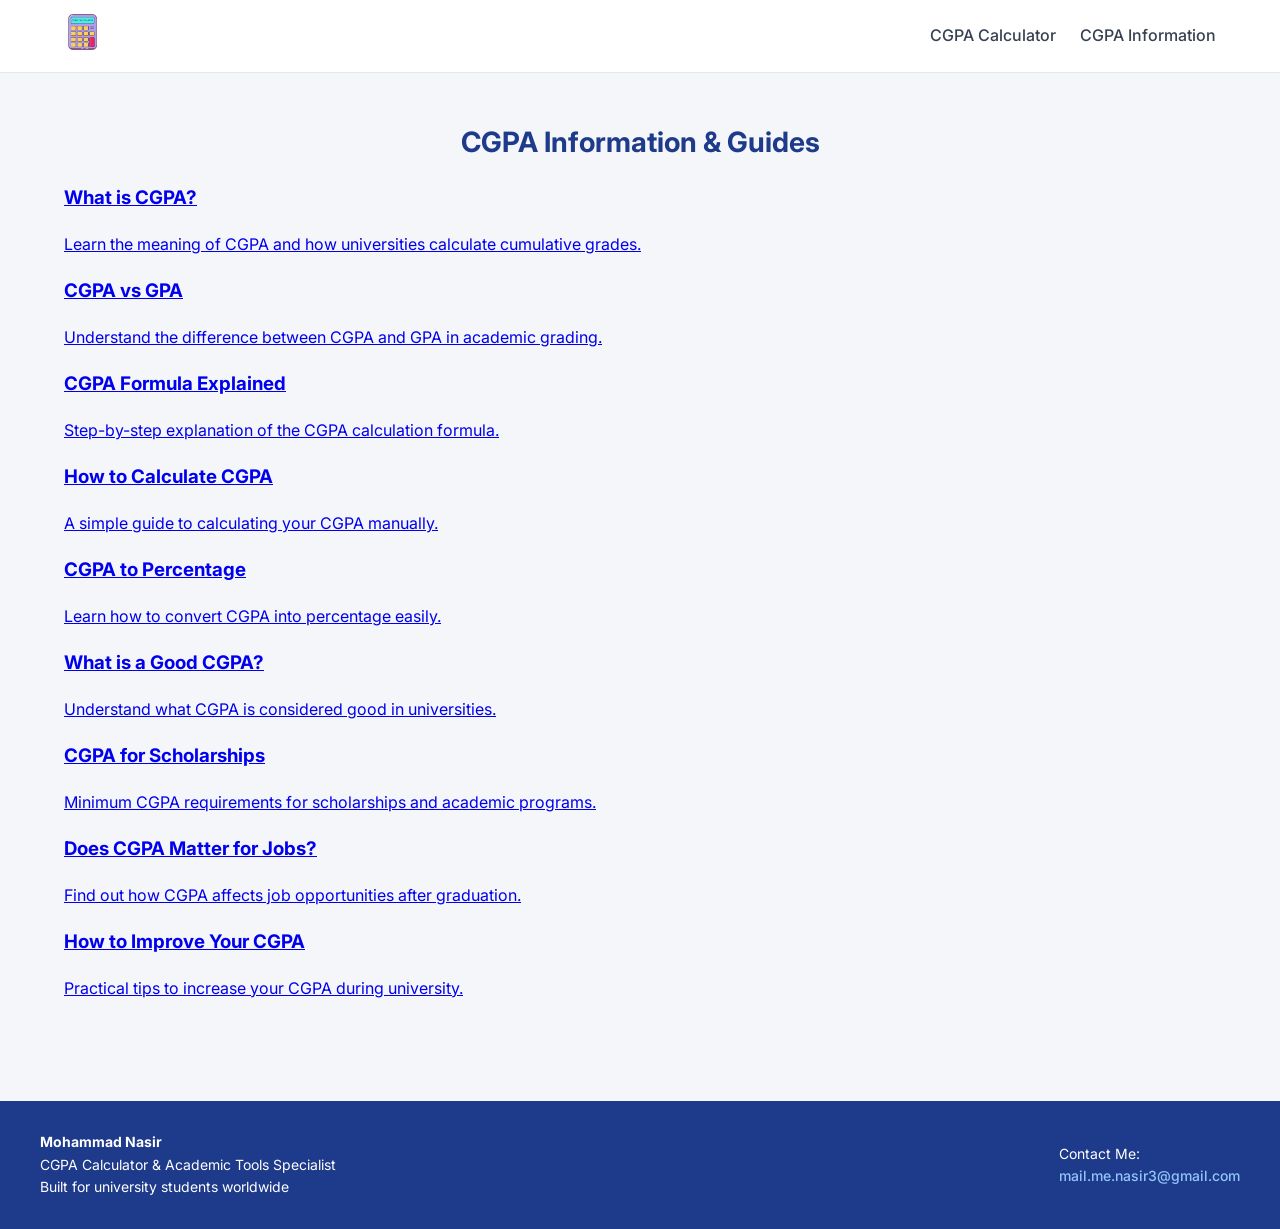
==== cgpa-information.html @ f0176238 "Add files via upload" ====
<!DOCTYPE html>
<html lang="en">
<head>
<meta charset="UTF-8" />
<meta name="viewport" content="width=device-width, initial-scale=1.0" />
<title>CGPA Information & Guides</title>
<link rel="canonical" href="https://cgpacalculator.dev/cgpa-information.html">
<meta name="description" content="Learn everything about CGPA – what it is, how to calculate, convert to percentage, and improve your CGPA with guides and tips.">
<link href="https://fonts.googleapis.com/css2?family=Inter:wght@400;500;600;700&family=Poppins:wght@500;600;700&display=swap" rel="stylesheet">
<link rel="icon" type="image/png" href="cgpa-calculator.png">
<link rel="stylesheet" href="style.css">
</head>

<body>

<!-- ===================== HEADER ===================== -->
<header class="site-header">
  <div class="header-container">

    <div class="logo">
      <a href="/">
        <img src="cgpa-calculator.png" alt="CGPA Calculator Logo">
      </a>
    </div>

    <div class="menu-toggle" id="menuToggle">☰</div>

    <nav class="nav-menu" id="navMenu">
      <a href="/" class="nav-link">CGPA Calculator</a>
      <a href="/cgpa-information.html" class="nav-link">CGPA Information</a>
    </nav>

  </div>
</header>

<!-- ===================== BLOG GRID SECTION ===================== -->
<section class="blog-section container">

  <h1 class="blog-title">CGPA Information & Guides</h1>

  <div class="blog-grid">

    <a href="what-is-cgpa.html" class="blog-card">
      <h3>What is CGPA?</h3>
      <p>Learn the meaning of CGPA and how universities calculate cumulative grades.</p>
    </a>

    <a href="cgpa-vs-gpa.html" class="blog-card">
      <h3>CGPA vs GPA</h3>
      <p>Understand the difference between CGPA and GPA in academic grading.</p>
    </a>

    <a href="cgpa-formula.html" class="blog-card">
      <h3>CGPA Formula Explained</h3>
      <p>Step-by-step explanation of the CGPA calculation formula.</p>
    </a>

    <a href="how-to-calculate-cgpa.html" class="blog-card">
      <h3>How to Calculate CGPA</h3>
      <p>A simple guide to calculating your CGPA manually.</p>
    </a>

    <a href="cgpa-to-percentage.html" class="blog-card">
      <h3>CGPA to Percentage</h3>
      <p>Learn how to convert CGPA into percentage easily.</p>
    </a>

    <a href="good-cgpa.html" class="blog-card">
      <h3>What is a Good CGPA?</h3>
      <p>Understand what CGPA is considered good in universities.</p>
    </a>

    <a href="cgpa-for-scholarships.html" class="blog-card">
      <h3>CGPA for Scholarships</h3>
      <p>Minimum CGPA requirements for scholarships and academic programs.</p>
    </a>

    <a href="cgpa-for-jobs.html" class="blog-card">
      <h3>Does CGPA Matter for Jobs?</h3>
      <p>Find out how CGPA affects job opportunities after graduation.</p>
    </a>

    <a href="improve-cgpa.html" class="blog-card">
      <h3>How to Improve Your CGPA</h3>
      <p>Practical tips to increase your CGPA during university.</p>
    </a>

  </div>

</section>

<!-- ===================== FOOTER ===================== -->
<footer class="footer">
  <div class="footer-content">

    <div class="footer-left">
      <strong>Mohammad Nasir</strong><br>
      CGPA Calculator & Academic Tools Specialist<br>
      Built for university students worldwide
    </div>

    <div class="footer-right">
      Contact Me:<br>
      <a href="mailto:mail.me.nasir3@gmail.com">mail.me.nasir3@gmail.com</a>
    </div>

  </div>
</footer>

</body>
</html>
---- style.css ----
/* =====================================================
   ROOT VARIABLES
===================================================== */

:root {
  --bg: #f4f6f9;
  --card: #ffffff;

  --primary: #1e3a8a;
  --accent: #16a34a;
  --danger: #dc2626;
  --warning: #f59e0b;

  --border: #e5e7eb;

  --radius: 12px;
  --shadow: 0 10px 25px rgba(0,0,0,0.05);
  --transition: all 0.2s ease;
}

/* =====================================================
   GLOBAL RESET
===================================================== */

*,
*::before,
*::after {
  box-sizing: border-box;
}

html {
  scroll-behavior: smooth;
}

body {
  margin: 0;
  font-family: "Inter", "Poppins", sans-serif;
  background: var(--bg);
  color: #111827;
  line-height: 1.6;
  overflow-x: hidden;
}
/* =========================
   HEADER
========================= */

.site-header {
  width: 100%;
  background: white;
  border-bottom: 1px solid var(--border);
  position: sticky;
  top: 0;
  z-index: 1000;
}

.header-container {
  max-width: 1200px;
  margin: 0 auto;
  padding: 14px 24px;

  display: flex;
  justify-content: space-between;
  align-items: center;
}

.logo img {
  height: 36px;
}

/* NAV MENU */

.nav-menu {
  display: flex;
  gap: 24px;
}

.nav-link {
  text-decoration: none;
  font-weight: 500;
  color: #374151;
}

.nav-link:hover {
  color: var(--primary);
}

/* MENU ICON */

.menu-toggle {
  display: none;
  font-size: 26px;
  cursor: pointer;
}

/* =====================================================
   CONTAINER
===================================================== */

.container {
  max-width: 1200px;
  margin: 0 auto;
  padding: 24px;
}

.section-title {
  font-size: 22px;
  font-weight: 600;
  margin-bottom: 20px;
  color: var(--primary);
}

/* =====================================================
   TYPOGRAPHY
===================================================== */

h1 {
  font-size: 28px;
  font-weight: 700;
  margin-bottom: 16px;
  color: var(--primary);
  text-align: center;
}

.intro-text {
  text-align: center;
  width: 90%;
  max-width: 900px;
  margin: 0 auto 32px auto;
  font-size: 16px;
  color: #374151;
}

/* =====================================================
   TOOL SECTION WRAPPER
===================================================== */

.tool-section {
  width: 100%;
  max-width: 1100px;
  margin: 0 auto;
}

/* =====================================================
   LAYOUT GRID
===================================================== */

.layout {
  display: grid;
  grid-template-columns: 2fr 1fr;
  gap: 24px;
}

/* =====================================================
   CARD DESIGN
===================================================== */

.card {
  background: var(--card);
  border-radius: var(--radius);
  padding: 28px;
  box-shadow: var(--shadow);
  transition: var(--transition);
}

.card + .card {
  margin-top: 20px;
}

#semesterSection .card {
  margin-bottom: 12px;
}

/* =====================================================
   FORM ELEMENTS
===================================================== */

input,
select {
  height: 42px;
  padding: 0 12px;
  border: 1px solid var(--border);
  border-radius: 8px;
  font-size: 14px;
  width: 100%;
  transition: var(--transition);
  background: #fff;
}

input:focus,
select:focus {
  outline: none;
  border-color: var(--primary);
}

/* =====================================================
   BUTTONS
===================================================== */

button {
  height: 42px;
  padding: 0 16px;
  border-radius: 8px;
  border: none;
  font-weight: 600;
  cursor: pointer;
  transition: var(--transition);
}

.btn-primary {
  background: var(--primary);
  color: white;
}

.btn-accent {
  background: var(--accent);
  color: white;
}

.btn-danger {
  background: var(--danger);
  color: white;
}

button:hover {
  transform: translateY(-2px);
  box-shadow: 0 8px 20px rgba(0,0,0,0.08);
}

.btn-full {
  width: 100%;
}

/* =====================================================
   TABLE STYLING
===================================================== */

.table-wrapper {
  width: 100%;
  overflow-x: auto;
}

table {
  width: 100%;
  border-collapse: collapse;
  margin-top: 12px;
  
}

th,
td {
  text-align: left;
  padding: 8px;
  font-size: 14px;
  white-space: nowrap;
}

th {
  font-weight: 600;
  color: #374151;
}

tr + tr {
  border-top: 1px solid var(--border);
}

tbody tr:hover {
  background: #f9fafb;
}

/* =====================================================
   RESULT SECTION
===================================================== */

.result-value {
  font-size: 22px;
  font-weight: 700;
  margin: 8px 0;
}

.status {
  font-weight: 600;
  padding: 6px 12px;
  border-radius: 6px;
  display: inline-block;
  margin-top: 8px;
}

.status.excellent {
  background: #dcfce7;
  color: var(--accent);
}

.status.good {
  background: #dbeafe;
  color: var(--primary);
}

.status.risk {
  background: #fef3c7;
  color: var(--warning);
}

.status.critical {
  background: #fee2e2;
  color: var(--danger);
}

/* =====================================================
   STICKY SIDEBAR
===================================================== */

.sticky {
  position: sticky;
  top: 24px;
}

/* =====================================================
   HOW TO USE SECTION
===================================================== */

.how-to-use {
  margin-top: 40px;
  padding: 30px;
  border-left: 6px solid var(--primary);
  width: 100%;
}

.how-to-use h2 {
  font-size: 22px;
  margin-bottom: 20px;
  color: var(--primary);
}

.steps-list {
  list-style: none;
  counter-reset: step;
  padding: 0;
  margin: 0;
}

.steps-list li {
  position: relative;
  padding-left: 48px;
  margin-bottom: 18px;
  font-size: 15px;
  color: #374151;
}

.steps-list li:last-child {
  margin-bottom: 0;
}

.steps-list li::before {
  counter-increment: step;
  content: counter(step);
  position: absolute;
  left: 0;
  top: 2px;
  width: 32px;
  height: 32px;
  border-radius: 50%;
  background: var(--primary);
  color: white;
  display: flex;
  align-items: center;
  justify-content: center;
  font-weight: 600;
  font-size: 14px;
  box-shadow: 0 4px 10px rgba(0,0,0,0.08);
  transition: var(--transition);
}

.steps-list li:hover::before {
  background: var(--accent);
  transform: scale(1.05);
}

/* =====================================================
   CGPA FORMULA SECTION
===================================================== */

.formula-section {
  margin-top: 40px;
  text-align: center;
  padding: 20px;
}

.formula-description {
  max-width: 700px;
  margin: 0 auto 20px auto;
  font-size: 16px;
  line-height: 1.6;
  color: #4b5563;
}

.formula-image-wrapper {
  aspect-ratio: 5 / 4;
  display: flex;
  justify-content: center;
  margin-bottom: 20px;
}

.formula-image {
  width: 100%;
  max-width: 500px;
  height: auto;
  border-radius: 12px;
  box-shadow: var(--shadow);
  object-fit: contain;
}

.formula-text {
  font-size: 16px;
  line-height: 1.6;
  color: #374151;
}

/* =====================================================
   FOOTER
===================================================== */

.footer {
  margin-top: 60px;
  background: var(--primary);
  color: white;
  padding: 30px 24px;
}

.footer-content {
  max-width: 1200px;
  margin: 0 auto;
  display: flex;
  justify-content: space-between;
  align-items: center;
  gap: 20px;
  flex-wrap: wrap;
}

.footer-left,
.footer-right {
  font-size: 14px;
  line-height: 1.6;
}

.footer a {
  color: #93c5fd;
  text-decoration: none;
  font-weight: 500;
}

.footer a:hover {
  text-decoration: underline;
}

/* =====================================================
   RESPONSIVE BREAKPOINTS
===================================================== */

@media (max-width: 1024px) {
  .layout {
    grid-template-columns: 1fr;
  }

  .sticky {
    position: static;
  }
}

@media (max-width: 768px) {
 .menu-toggle {
  display: block;
}

.nav-menu {
  position: absolute;
  top: 60px;
  right: 0;
  background: white;
  width: 220px;
  flex-direction: column;
  padding: 20px;
  box-shadow: var(--shadow);
  display: none;
}

.nav-menu.active {
  display: flex;
}

.nav-link {
  padding: 10px 0;
}
   .container {
    padding: 18px;
  }

  .tool-section {
    padding: 0;
  }

  h1 {
    font-size: 22px;
  }

  .section-title {
    font-size: 18px;
  }

  .card {
    padding: 20px;
  }

  .result-value {
    font-size: 20px;
  }

  .how-to-use {
    padding: 22px;
    margin-top: 28px;
  }

  .how-to-use h2 {
    font-size: 18px;
  }

  .steps-list li {
    padding-left: 42px;
    font-size: 14px;
  }

  .steps-list li::before {
    width: 26px;
    height: 26px;
    font-size: 13px;
  }

  .formula-description,
  .formula-text {
    font-size: 14px;
  }
}

@media (max-width: 480px) {
  input,
  select,
  button {
    height: 44px;
    font-size: 15px;
  }
}

/* =====================================================
   ANIMATIONS
===================================================== */

.fade-in {
  animation: fadeIn 0.3s ease forwards;
}

@keyframes fadeIn {
  from {
    opacity: 0;
    transform: translateY(10px);
  }
  to {
    opacity: 1;
    transform: translateY(0);
  }
}

.highlight {
  animation: highlight 0.4s ease;
}

@keyframes highlight {
  0% { background-color: #e0e7ff; }
  100% { background-color: transparent; }
}
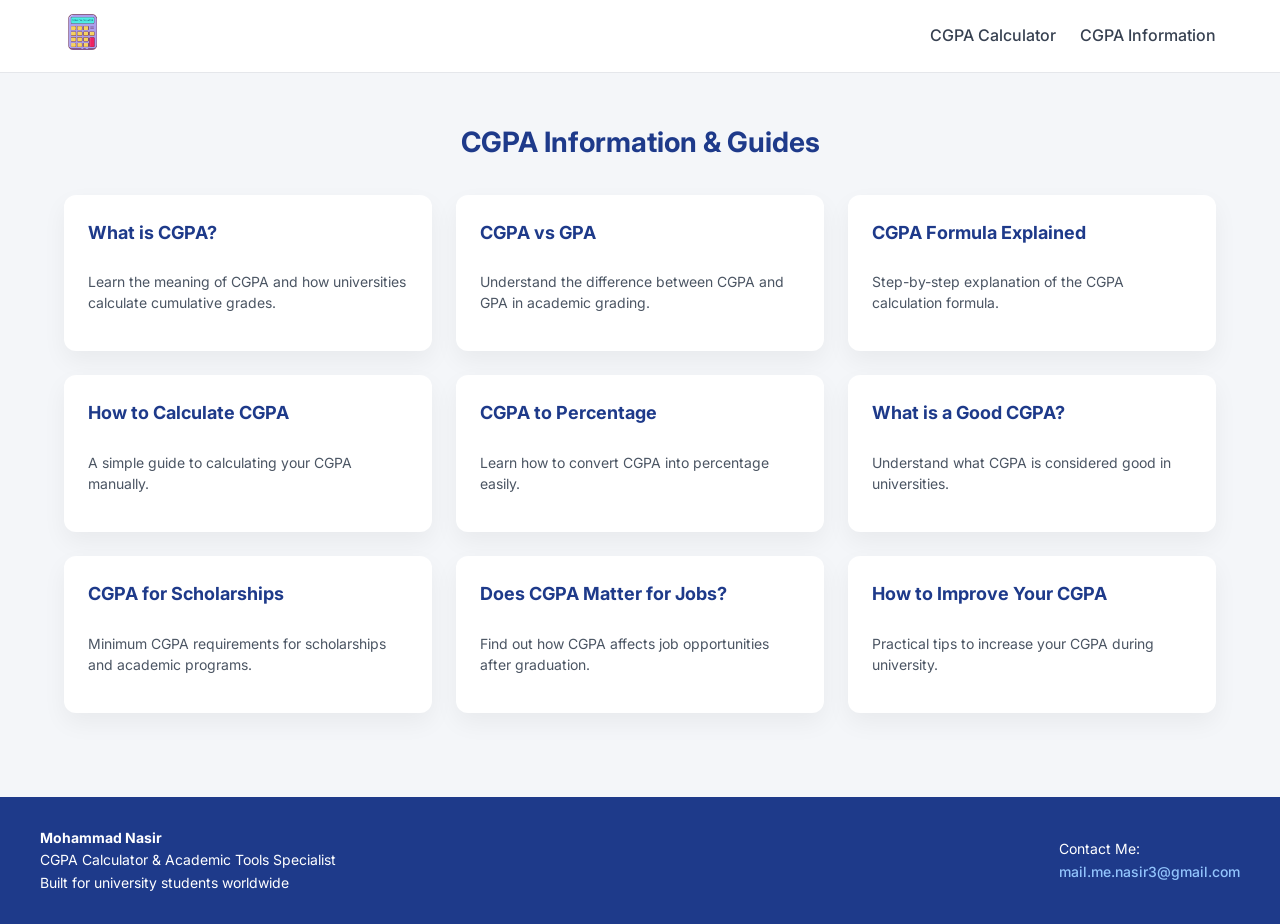
==== commit d3921bbb: "cgpa-information.html" ====
--- a/cgpa-information.html
+++ b/cgpa-information.html
@@ -107,5 +107,15 @@
   </div>
 </footer>
 
+<!-- ===================== MOBILE MENU TOGGLE JS ===================== -->
+<script>
+  const menuToggle = document.getElementById("menuToggle");
+  const navMenu = document.getElementById("navMenu");
+
+  menuToggle.addEventListener("click", () => {
+    navMenu.classList.toggle("active");
+  });
+</script>
+
 </body>
-</html>+</html>
--- a/style.css
+++ b/style.css
@@ -1,18 +1,14 @@
 /* =====================================================
    ROOT VARIABLES
 ===================================================== */
-
 :root {
   --bg: #f4f6f9;
   --card: #ffffff;
-
   --primary: #1e3a8a;
   --accent: #16a34a;
   --danger: #dc2626;
   --warning: #f59e0b;
-
   --border: #e5e7eb;
-
   --radius: 12px;
   --shadow: 0 10px 25px rgba(0,0,0,0.05);
   --transition: all 0.2s ease;
@@ -21,7 +17,6 @@
 /* =====================================================
    GLOBAL RESET
 ===================================================== */
-
 *,
 *::before,
 *::after {
@@ -40,10 +35,10 @@
   line-height: 1.6;
   overflow-x: hidden;
 }
-/* =========================
+
+/* =====================================================
    HEADER
-========================= */
-
+===================================================== */
 .site-header {
   width: 100%;
   background: white;
@@ -57,7 +52,6 @@
   max-width: 1200px;
   margin: 0 auto;
   padding: 14px 24px;
-
   display: flex;
   justify-content: space-between;
   align-items: center;
@@ -66,8 +60,6 @@
 .logo img {
   height: 36px;
 }
-
-/* NAV MENU */
 
 .nav-menu {
   display: flex;
@@ -78,24 +70,98 @@
   text-decoration: none;
   font-weight: 500;
   color: #374151;
+  transition: var(--transition);
 }
 
 .nav-link:hover {
   color: var(--primary);
 }
 
-/* MENU ICON */
-
 .menu-toggle {
   display: none;
-  font-size: 26px;
+  font-size: 28px;
   cursor: pointer;
 }
 
+/* Mobile Menu */
+@media (max-width: 768px) {
+  .nav-menu {
+    display: none;
+    position: absolute;
+    top: 60px;
+    right: 24px;
+    width: 220px;
+    flex-direction: column;
+    background: var(--card);
+    padding: 20px;
+    box-shadow: var(--shadow);
+    border-radius: 12px;
+  }
+  .nav-menu.active {
+    display: flex;
+  }
+  .menu-toggle {
+    display: block;
+  }
+  .nav-link {
+    padding: 10px 0;
+  }
+}
+
+/* =====================================================
+   BLOG SECTION
+===================================================== */
+.blog-section {
+  margin-top: 40px;
+}
+
+.blog-title {
+  text-align: center;
+  font-size: 28px;
+  margin-bottom: 30px;
+  color: var(--primary);
+}
+
+.blog-grid {
+  display: grid;
+  grid-template-columns: repeat(3, 1fr);
+  gap: 24px;
+}
+
+.blog-card {
+  background: var(--card);
+  padding: 24px;
+  border-radius: var(--radius);
+  box-shadow: var(--shadow);
+  text-decoration: none;
+  color: inherit;
+  transition: var(--transition);
+  display: flex;
+  flex-direction: column;
+  justify-content: space-between;
+}
+
+.blog-card:hover {
+  transform: translateY(-4px);
+  box-shadow: 0 15px 25px rgba(0,0,0,0.08);
+}
+
+.blog-card h3 {
+  margin-top: 0;
+  margin-bottom: 10px;
+  color: var(--primary);
+  font-size: 18px;
+}
+
+.blog-card p {
+  font-size: 14px;
+  color: #4b5563;
+  line-height: 1.5;
+}
+
 /* =====================================================
    CONTAINER
 ===================================================== */
-
 .container {
   max-width: 1200px;
   margin: 0 auto;
@@ -112,7 +178,6 @@
 /* =====================================================
    TYPOGRAPHY
 ===================================================== */
-
 h1 {
   font-size: 28px;
   font-weight: 700;
@@ -133,7 +198,6 @@
 /* =====================================================
    TOOL SECTION WRAPPER
 ===================================================== */
-
 .tool-section {
   width: 100%;
   max-width: 1100px;
@@ -143,7 +207,6 @@
 /* =====================================================
    LAYOUT GRID
 ===================================================== */
-
 .layout {
   display: grid;
   grid-template-columns: 2fr 1fr;
@@ -153,7 +216,6 @@
 /* =====================================================
    CARD DESIGN
 ===================================================== */
-
 .card {
   background: var(--card);
   border-radius: var(--radius);
@@ -173,7 +235,6 @@
 /* =====================================================
    FORM ELEMENTS
 ===================================================== */
-
 input,
 select {
   height: 42px;
@@ -195,7 +256,6 @@
 /* =====================================================
    BUTTONS
 ===================================================== */
-
 button {
   height: 42px;
   padding: 0 16px;
@@ -233,7 +293,6 @@
 /* =====================================================
    TABLE STYLING
 ===================================================== */
-
 .table-wrapper {
   width: 100%;
   overflow-x: auto;
@@ -243,7 +302,6 @@
   width: 100%;
   border-collapse: collapse;
   margin-top: 12px;
-  
 }
 
 th,
@@ -270,7 +328,6 @@
 /* =====================================================
    RESULT SECTION
 ===================================================== */
-
 .result-value {
   font-size: 22px;
   font-weight: 700;
@@ -308,7 +365,6 @@
 /* =====================================================
    STICKY SIDEBAR
 ===================================================== */
-
 .sticky {
   position: sticky;
   top: 24px;
@@ -317,7 +373,6 @@
 /* =====================================================
    HOW TO USE SECTION
 ===================================================== */
-
 .how-to-use {
   margin-top: 40px;
   padding: 30px;
@@ -378,7 +433,6 @@
 /* =====================================================
    CGPA FORMULA SECTION
 ===================================================== */
-
 .formula-section {
   margin-top: 40px;
   text-align: center;
@@ -418,7 +472,6 @@
 /* =====================================================
    FOOTER
 ===================================================== */
-
 .footer {
   margin-top: 60px;
   background: var(--primary);
@@ -456,41 +509,32 @@
    RESPONSIVE BREAKPOINTS
 ===================================================== */
 
+/* Tool / CGPA layout */
 @media (max-width: 1024px) {
   .layout {
     grid-template-columns: 1fr;
   }
-
   .sticky {
     position: static;
   }
 }
 
+/* Blog grid responsive */
+@media (max-width: 900px) {
+  .blog-grid {
+    grid-template-columns: repeat(2, 1fr);
+  }
+}
+
+@media (max-width: 500px) {
+  .blog-grid {
+    grid-template-columns: 1fr;
+  }
+}
+
+/* Container / typography / cards for small screens */
 @media (max-width: 768px) {
- .menu-toggle {
-  display: block;
-}
-
-.nav-menu {
-  position: absolute;
-  top: 60px;
-  right: 0;
-  background: white;
-  width: 220px;
-  flex-direction: column;
-  padding: 20px;
-  box-shadow: var(--shadow);
-  display: none;
-}
-
-.nav-menu.active {
-  display: flex;
-}
-
-.nav-link {
-  padding: 10px 0;
-}
-   .container {
+  .container {
     padding: 18px;
   }
 
@@ -538,8 +582,11 @@
   .formula-text {
     font-size: 14px;
   }
-}
-
+
+  /* Mobile menu toggle already covered */
+}
+
+/* Extra small devices */
 @media (max-width: 480px) {
   input,
   select,
@@ -552,7 +599,6 @@
 /* =====================================================
    ANIMATIONS
 ===================================================== */
-
 .fade-in {
   animation: fadeIn 0.3s ease forwards;
 }
@@ -576,6 +622,3 @@
   0% { background-color: #e0e7ff; }
   100% { background-color: transparent; }
 }
-
-
-
